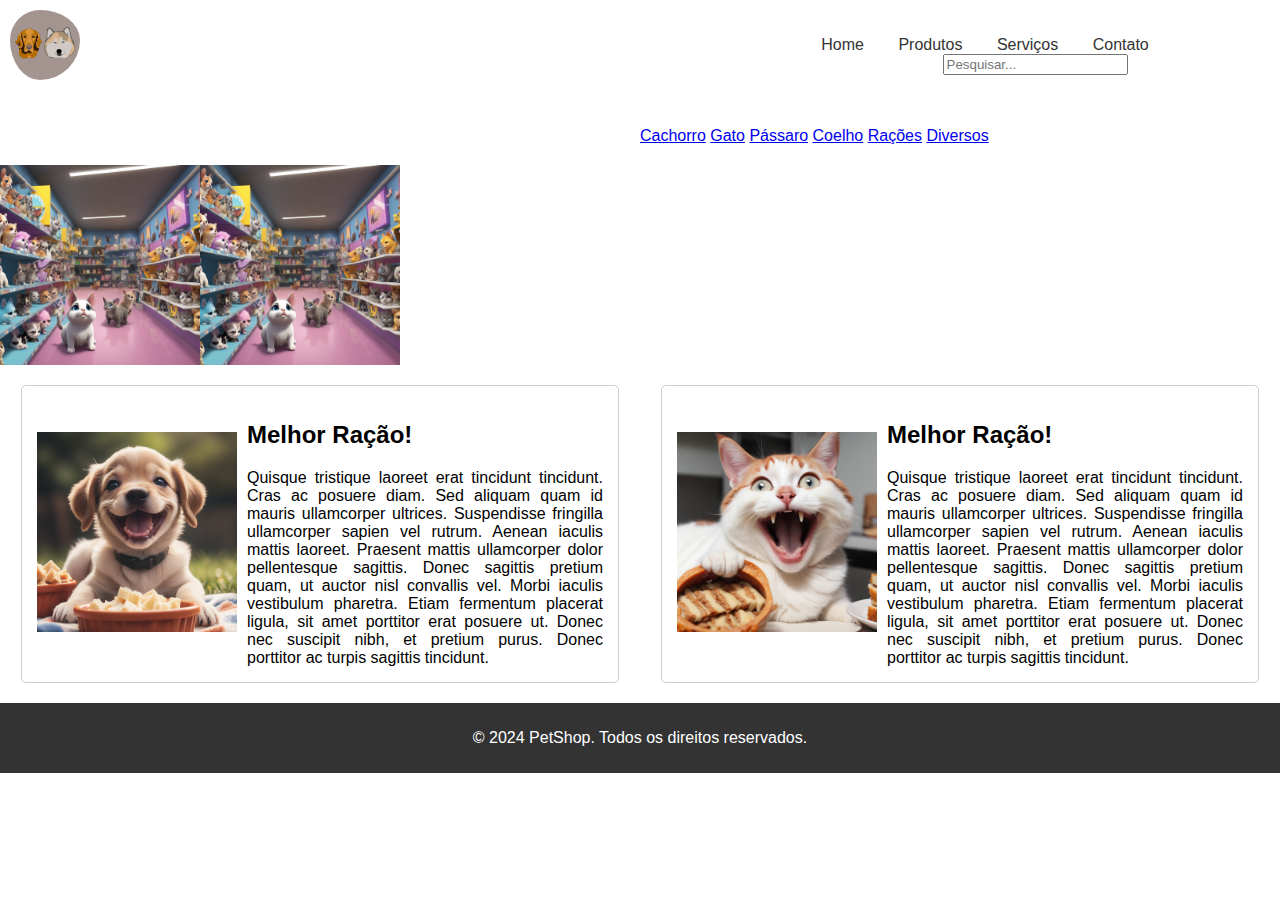
==== Projeto 3/petshop/index.html @ afb771d6 "Add files via upload" ====
<!DOCTYPE html>
<html lang="en">
<head>
    <meta charset="UTF-8">
    <meta name="viewport" content="width=device-width, initial-scale=1.0">
    <title>PetShop</title>
    <link rel="stylesheet" href="_css/pg.css" type="text/css">
</head>
<body>
    <header>
        <img src="_img/DALL·E 2024-02-23 20.18.15 - Me retorne uma imagem estilo logo de golden retriever e um rusky siberiano lado a lado somente o rosto.png" width="70" height="70">
        <nav>
            <ul>
                <li><a href="#">Home</a></li>
                <li><a href="#">Produtos</a></li>
                <li><a href="#">Serviços</a></li>
                <li><a href="#">Contato</a></li>                
                <li><input type="search" placeholder="Pesquisar..."></li>
            </ul>
        </nav>
    </header>
    
    <section class="categouries">
        <nav class="menu_Secundario">
            <ul>
                <li>
                    <a href="#">Cachorro</a>
                    <a href="#">Gato</a>
                    <a href="#">Pássaro</a>
                    <a href="#">Coelho</a>
                    <a href="#">Rações</a>
                    <a href="#">Diversos</a>
                </li>
            </ul>
        </nav>
    </section>

    <div class="carousel">
        <img src="_img/pet1.png" alt="Imagem 1" height="300px">
        <img src="_img/pet1.png" alt="Imagem 2">
    </div>

    <div class="content">
        <div class="container">            
            <div><img src="_img/dog1.png" height="200px"></div>
            <div>
                <h2>Melhor Ração!</h2>
                Quisque tristique laoreet erat tincidunt tincidunt. Cras ac posuere diam. Sed aliquam quam id mauris ullamcorper ultrices. Suspendisse fringilla ullamcorper sapien vel rutrum. Aenean iaculis mattis laoreet. Praesent mattis ullamcorper dolor pellentesque sagittis. Donec sagittis pretium quam, ut auctor nisl convallis vel. Morbi iaculis vestibulum pharetra. Etiam fermentum placerat ligula, sit amet porttitor erat posuere ut. Donec nec suscipit nibh, et pretium purus. Donec porttitor ac turpis sagittis tincidunt.
            </div>            
        </div>
        <div class="container">
            <div><img src="_img/cat1.png" height="200px"></div>
            <div>
                <h2>Melhor Ração!</h2>
                Quisque tristique laoreet erat tincidunt tincidunt. Cras ac posuere diam. Sed aliquam quam id mauris ullamcorper ultrices. Suspendisse fringilla ullamcorper sapien vel rutrum. Aenean iaculis mattis laoreet. Praesent mattis ullamcorper dolor pellentesque sagittis. Donec sagittis pretium quam, ut auctor nisl convallis vel. Morbi iaculis vestibulum pharetra. Etiam fermentum placerat ligula, sit amet porttitor erat posuere ut. Donec nec suscipit nibh, et pretium purus. Donec porttitor ac turpis sagittis tincidunt.
            </div>       
        </div>
    </div>

    <footer>
        <p>© 2024 PetShop. Todos os direitos reservados.</p>
    </footer>

</body>
</html>
---- Projeto 3/petshop/_css/pg.css ----
body {
    font-family: Arial, sans-serif;
    margin: 0;
    padding: 0;
}

header {
    display: flex;
    color: #fff;
    text-align: center;
}

header img{
    padding-left: 10px;
    padding-top: 10px;
    border-radius: 50px;
}
header nav ul {
    padding-left: 40em;
    padding-top: 20px;
    list-style: none;
}

header nav ul li {
    margin-right: 30px;
    display: inline;
}

header nav ul li a {
    color: #333;
    text-decoration: none;
}

header nav ul li:last-child{
    margin-left: 100px;
}

header nav ul li a:hover{
    text-decoration: underline;
}

.menu_Secundario ul{
    padding-left: 40em;
    padding-top: 20px;
    list-style: none;
}

.menu_Secundario ul li{
    margin-right: 20px;
}

.carousel {
    display: flex;
    overflow: hidden;
    margin: 20px auto;
}

.carousel img {
    height: 200px;
}

.content {
    display: flex;
    justify-content: space-around;
    margin: 20px auto;
}

.container {
    width: 45%;
    padding: 10px;
    border: 1px solid #ccc;
    border-radius: 5px;
    display: flex;
    justify-content: space-around; /* ou space-between */
    align-items: center;
}

.container div {
    text-align: justify;
    padding: 5px;
}

footer {
    background-color: #333;
    color: #fff;
    padding: 10px 0;
    text-align: center;
}
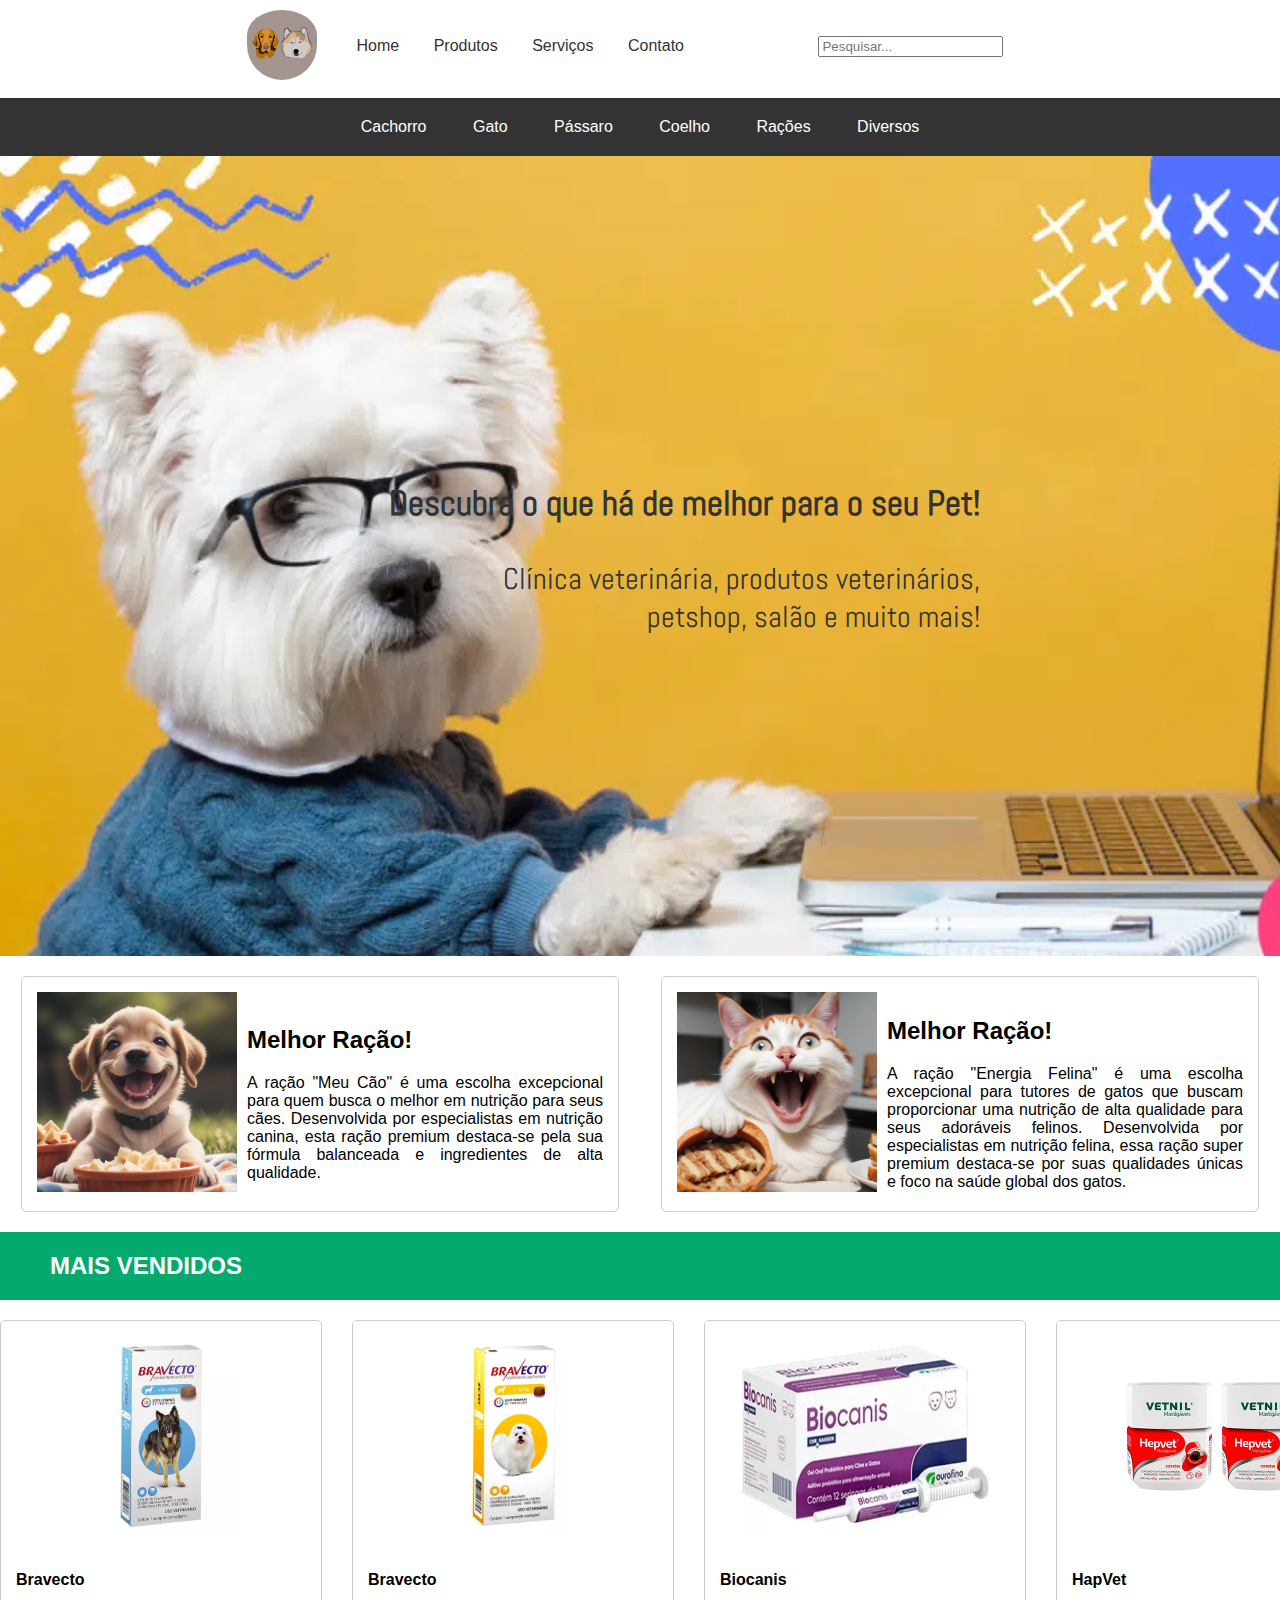
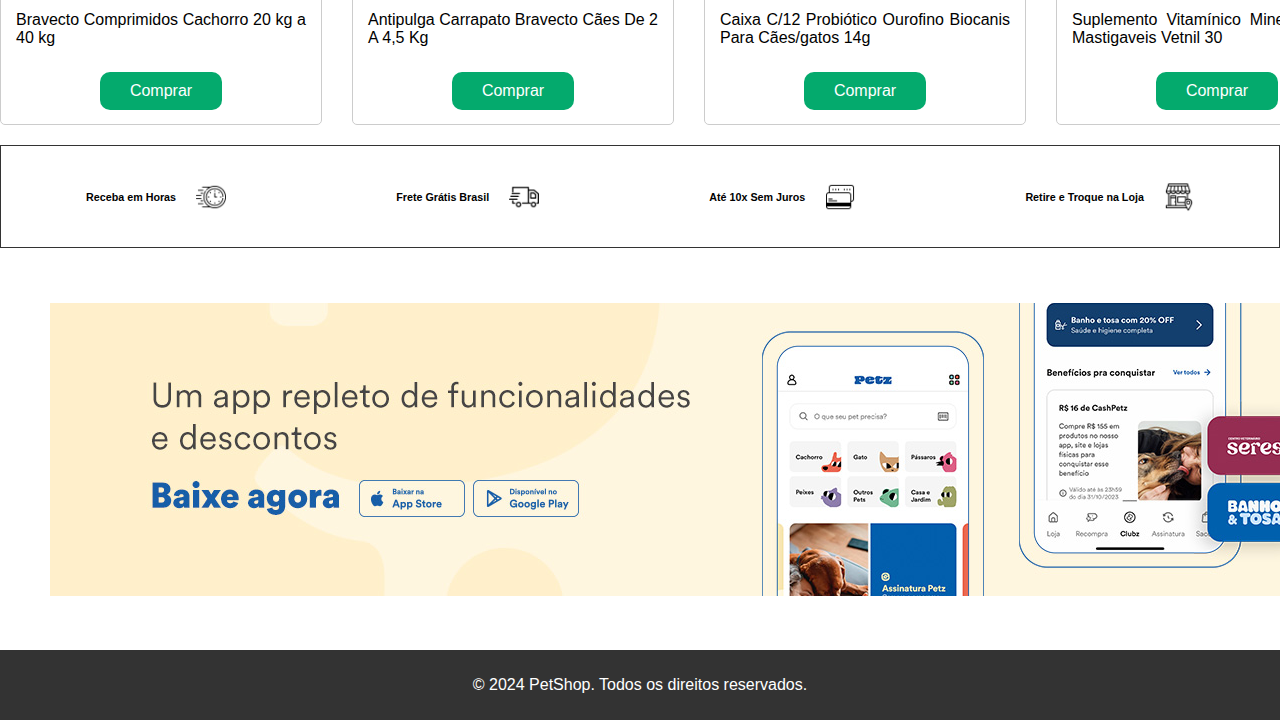
==== commit 74088a4d: "Alterações" ====
--- a/Projeto 3/petshop/index.html
+++ b/Projeto 3/petshop/index.html
@@ -36,8 +36,16 @@
     </section>
 
     <div class="carousel">
-        <img src="_img/pet1.png" alt="Imagem 1" height="300px">
-        <img src="_img/pet1.png" alt="Imagem 2">
+        <div>
+        <h3>
+            Descubra o que há de melhor para o seu Pet!
+        </h3>
+        <p>
+            Clínica veterinária, produtos veterinários,<br>
+            petshop, salão e muito mais!
+        </p>
+    </div>        
+
     </div>
 
     <div class="content">
@@ -45,18 +53,84 @@
             <div><img src="_img/dog1.png" height="200px"></div>
             <div>
                 <h2>Melhor Ração!</h2>
-                Quisque tristique laoreet erat tincidunt tincidunt. Cras ac posuere diam. Sed aliquam quam id mauris ullamcorper ultrices. Suspendisse fringilla ullamcorper sapien vel rutrum. Aenean iaculis mattis laoreet. Praesent mattis ullamcorper dolor pellentesque sagittis. Donec sagittis pretium quam, ut auctor nisl convallis vel. Morbi iaculis vestibulum pharetra. Etiam fermentum placerat ligula, sit amet porttitor erat posuere ut. Donec nec suscipit nibh, et pretium purus. Donec porttitor ac turpis sagittis tincidunt.
+                A ração "Meu Cão" é uma escolha excepcional para quem busca o melhor em nutrição para seus cães. Desenvolvida por especialistas em nutrição canina, esta ração premium destaca-se pela sua fórmula balanceada e ingredientes de alta qualidade.
             </div>            
         </div>
         <div class="container">
             <div><img src="_img/cat1.png" height="200px"></div>
             <div>
                 <h2>Melhor Ração!</h2>
-                Quisque tristique laoreet erat tincidunt tincidunt. Cras ac posuere diam. Sed aliquam quam id mauris ullamcorper ultrices. Suspendisse fringilla ullamcorper sapien vel rutrum. Aenean iaculis mattis laoreet. Praesent mattis ullamcorper dolor pellentesque sagittis. Donec sagittis pretium quam, ut auctor nisl convallis vel. Morbi iaculis vestibulum pharetra. Etiam fermentum placerat ligula, sit amet porttitor erat posuere ut. Donec nec suscipit nibh, et pretium purus. Donec porttitor ac turpis sagittis tincidunt.
+                A ração "Energia Felina" é uma escolha excepcional para tutores de gatos que buscam proporcionar uma nutrição de alta qualidade para seus adoráveis felinos. Desenvolvida por especialistas em nutrição felina, essa ração super premium destaca-se por suas qualidades únicas e foco na saúde global dos gatos.
             </div>       
         </div>
     </div>
 
+    <h2 class="titulo1">Mais Vendidos</h2>
+    
+    <div class="content">
+        <div class="produtos">
+
+            <div class="container">
+                    <div><img src="_img/Bravecto 1.webp"  height="200px"></div>
+                <div>
+                    <h4>Bravecto</h4>
+                    <p>Bravecto Comprimidos Cachorro 20 kg a 40 kg</p>
+                </div>
+                <button type="button">Comprar</button>
+            </div>
+
+            <div class="container">
+                <div><img src="_img/bravecto 2.webp" height="200px"></div>
+                <div>
+                    <h4>Bravecto</h4>
+                    <p>Antipulga Carrapato Bravecto Cães De 2 A 4,5 Kg </p>
+                </div>
+                <button type="button">Comprar</button>
+            </div>
+
+            <div class="container">
+                <div><img src="_img/biocanis.webp" height="200px" width="250px"></div>
+                <div>
+                    <h4>Biocanis</h4>
+                    <p>Caixa C/12 Probiótico Ourofino Biocanis Para Cães/gatos 14g</p>
+                </div>
+                <button type="button">Comprar</button>
+            </div>
+
+            <div class="container">
+                <div><img src="_img/vetnil.png" height="200px"></div>
+                <div>
+                    <h4>HapVet</h4>
+                    <p>Suplemento Vitamínico Mineral Hepvet Mastigaveis Vetnil 30
+                    </p>
+                </div>
+                <button type="button">Comprar</button>
+            </div>
+        </div>
+    </div>
+
+        <div class="beneficios">
+            <div>
+                <div class="img"><img src="_img/tempo-rapido.png" height="30" width="30"></div>
+                <div><h6>Receba em Horas</h6></div>
+            </div>
+            <div>
+                <div class="img"><img src="_img/caminhao-de-entrega.png" width="30" height="30"></div>
+                <div><h6>Frete Grátis  Brasil</h6></div>
+            </div>
+            <div>
+                <div class="img"><img src="_img/cartao-de-credito.png" width="30"  height="30"></div>
+                <div><h6>Até 10x Sem Juros</h6></div>
+            </div>
+            <div>
+                <div class="img"><img src="_img/loja.png" width="30"  height="30"></div>
+                <div><h6>Retire e Troque na Loja</h6></div>
+            </div>
+        </div>
+        <div class="img_banner">
+        <img src="_img/BannerDesk_1300x293_Lançamento_SuperApp_SemApp.jpg" alt="">
+    </div>
+    
     <footer>
         <p>© 2024 PetShop. Todos os direitos reservados.</p>
     </footer>
--- a/Projeto 3/petshop/_css/pg.css
+++ b/Projeto 3/petshop/_css/pg.css
@@ -1,3 +1,4 @@
+@import url('https://fonts.googleapis.com/css2?family=Abel&display=swap');
 
 
 body {
@@ -10,15 +11,14 @@
     display: flex;
     color: #fff;
     text-align: center;
+    justify-content: center;
 }
 
 header img{
-    padding-left: 10px;
     padding-top: 10px;
     border-radius: 50px;
 }
 header nav ul {
-    padding-left: 40em;
     padding-top: 20px;
     list-style: none;
 }
@@ -42,23 +42,49 @@
 }
 
 .menu_Secundario ul{
-    padding-left: 40em;
-    padding-top: 20px;
+    text-align: center;
+    display: inline;
     list-style: none;
 }
 
 .menu_Secundario ul li{
-    margin-right: 20px;
+    padding: 20px;
+    background-color: #333;
+}
+
+.menu_Secundario ul li a{
+    color: #fff;
+    text-decoration: none;
+    padding: 21px;    
+}
+
+.menu_Secundario ul li a:hover{
+    background-color: #fff;
+    color: #333;
 }
 
 .carousel {
+    background-image: url(../_img/petshop-rock-1024x538.png.webp);
     display: flex;
-    overflow: hidden;
-    margin: 20px auto;
+    height: 800px;
+    background-repeat: no-repeat;
+    background-size: cover;
+    text-align: end;
+    align-items: center;
+    justify-content: end;
+}
+
+.carousel div{
+    font-size: 30px;
+    font-family: "Abel", sans-serif;
+    font-weight: 400;
+    font-style: normal;
+    margin-right: 300px;
+    color: #333;
 }
 
 .carousel img {
-    height: 200px;
+
 }
 
 .content {
@@ -87,4 +113,69 @@
     color: #fff;
     padding: 10px 0;
     text-align: center;
+}
+
+.content .produtos{
+    display: flex;
+}
+
+.content .produtos .container{
+    margin-right: 30px;
+    flex-direction: column;
+    width: 300px;
+}
+
+.content .produtos .container button{
+    background-color: #04AA6D;
+    border: none;
+    color: white;
+    padding: 10px 30px;
+    text-align: center;
+    text-decoration: none;
+    display: inline-block;
+    font-size: 16px;
+    margin: 4px 2px;
+    transition-duration: 0.4s;
+    cursor: pointer;
+    border-radius: 10px;
+}
+
+.content .produtos .container button:hover{
+    background-color: white; 
+    color: black; 
+    border: 1px solid #04AA6D;
+}
+
+.content .produtos .container div img:hover{
+    transition: 0.8s;
+    transform: scale(1.1);
+}
+
+
+.titulo1 {
+    text-align: start;
+    text-transform: uppercase;
+    padding: 20px 0 20px 50px;
+    background-color: #04AA6D;
+    color: white;
+}
+
+.beneficios {
+    display: flex;
+    justify-content: space-around;
+    border: 1px solid #333;
+    margin-bottom: 5px;
+}
+
+.beneficios div{
+    display: flex;
+    flex-direction: row-reverse;
+    align-items: center;
+    padding: 10px;
+}
+
+.img_banner{
+    text-align: center;
+    justify-content: center;
+    padding: 50px;
 }